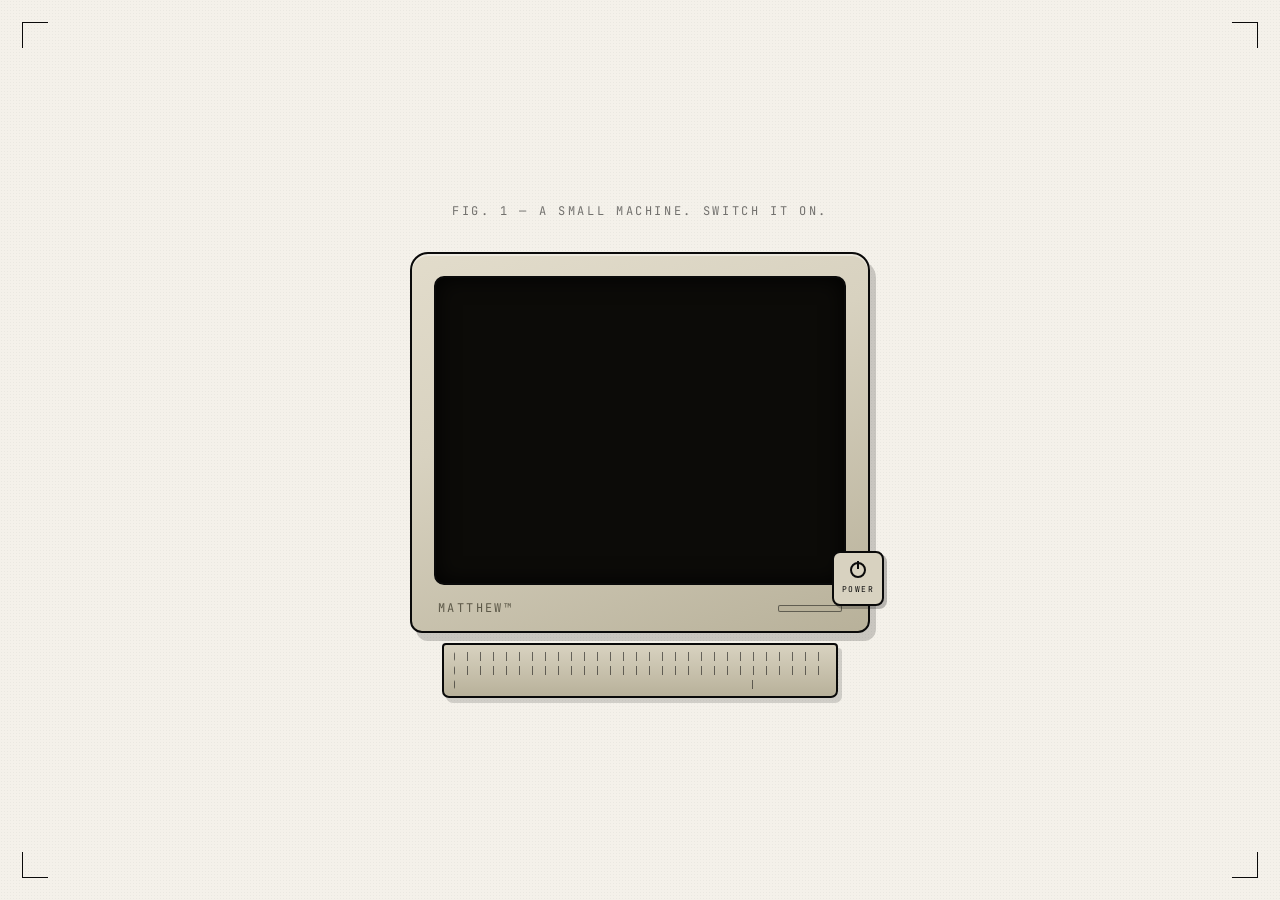
==== desktop/index.html @ e0a95df3 "Add Desktop OS navigation concept A self-contained "MATTHEW_OS" experience in desktop/: switch on a " ====
<!DOCTYPE html>
<html lang="en">
<head>
  <meta charset="UTF-8">
  <meta name="viewport" content="width=device-width, initial-scale=1.0">
  <title>Matthew Trefon — MATTHEW_OS</title>
  <meta name="description" content="The personal site of Matthew Trefon, built as a small operating system. Switch it on and look inside.">

  <!-- Same type families as the main site: serifs for headers, mono for the machine voice. -->
  <link rel="preconnect" href="https://fonts.googleapis.com">
  <link rel="preconnect" href="https://fonts.gstatic.com" crossorigin>
  <link href="https://fonts.googleapis.com/css2?family=DM+Serif+Display:ital@0;1&family=EB+Garamond:ital,wght@0,400;0,500;1,400&family=JetBrains+Mono:wght@400;500;700&display=swap" rel="stylesheet">

  <link rel="stylesheet" href="style.css">
</head>

<!-- The body carries the OS state as classes, set by script.js:
       (none)        — powered off, computer sitting on the desk
       .os-on        — booting; CRT lit, boot log typing
       .os-zooming   — CRT screen rushing forward to fill the viewport
       .os-desktop   — fully inside; desktop + windows live here       -->
<body>

  <!-- ============== POWERED-OFF STAGE ============== -->
  <!-- The computer sits centered on a paper background. Crop marks frame
       it like a printed plate. Visible until the screen zoom takes over. -->
  <main class="boot-stage" id="bootStage">
    <span class="crop tl" aria-hidden="true"></span>
    <span class="crop tr" aria-hidden="true"></span>
    <span class="crop bl" aria-hidden="true"></span>
    <span class="crop br" aria-hidden="true"></span>

    <p class="stage-caption mono">FIG. 1 — A SMALL MACHINE. SWITCH IT ON.</p>

    <!-- CSS-drawn compact computer. The screen recess (#screenSlot) is an
         empty target; the real screen (.crt below) is positioned over it. -->
    <div class="computer" id="computer">
      <div class="computer__shell">
        <div class="computer__screen-slot" id="screenSlot" aria-hidden="true"></div>
        <div class="computer__face">
          <span class="computer__brand mono">Matthew&trade;</span>
          <span class="computer__drive" aria-hidden="true"></span>
        </div>
      </div>
      <div class="computer__keyboard" aria-hidden="true">
        <div class="key-row"></div>
        <div class="key-row"></div>
        <div class="key-row key-row--space"></div>
      </div>
      <button class="power-btn" id="powerBtn" type="button" aria-label="Power on">
        <span class="power-btn__glyph" aria-hidden="true"></span>
        <span class="power-btn__label mono">Power</span>
      </button>
    </div>
  </main>

  <!-- ============== THE SCREEN ============== -->
  <!-- Fixed-position. script.js docks it over #screenSlot, then animates it
       to fill the viewport. Holds the boot log first, the desktop after. -->
  <div class="crt" id="crt" role="application" aria-label="MATTHEW_OS">
    <div class="crt__overlay" aria-hidden="true"></div>

    <!-- Boot log — types out, then the screen zooms forward. -->
    <pre class="boot-log" id="bootLog" aria-live="polite"></pre>

    <!-- ============== DESKTOP ============== -->
    <div class="desktop" id="desktop" hidden>

      <!-- Classic menu bar: brand at left, section shortcuts, live clock. -->
      <div class="menubar mono">
        <span class="menubar__brand">
          <span class="menubar__mark" aria-hidden="true"></span>MATTHEW_OS
        </span>
        <nav class="menubar__nav" id="menubarNav" aria-label="Sections"></nav>
        <span class="menubar__clock" id="clock">--:--</span>
      </div>

      <!-- The desk surface: folder/document icons + the Sidekick + windows. -->
      <div class="desk" id="desk">
        <div class="desk__icons" id="deskIcons"></div>

        <!-- Sidekick — pixel bunny, wanders the desktop. Markup matches the
             main site so the character stays identical across both. -->
        <svg class="sidekick" id="sidekick" viewBox="0 0 21 21" shape-rendering="crispEdges" aria-label="Sidekick" role="img">
          <g class="sk-body">
            <rect x="6"  y="0"  width="2"  height="3"/>
            <rect x="14" y="0"  width="2"  height="3"/>
            <rect x="6"  y="3"  width="3"  height="1"/>
            <rect x="13" y="3"  width="3"  height="1"/>
            <rect x="7"  y="4"  width="9"  height="1"/>
            <rect x="5"  y="5"  width="12" height="1"/>
            <rect x="4"  y="6"  width="15" height="1"/>
            <rect x="3"  y="7"  width="17" height="1"/>
            <rect x="3"  y="8"  width="18" height="2"/>
            <rect x="3"  y="10" width="4"  height="2"/>
            <rect x="9"  y="10" width="8"  height="2"/>
            <rect x="19" y="10" width="2"  height="2"/>
            <rect x="3"  y="12" width="18" height="1"/>
            <rect x="4"  y="13" width="17" height="1"/>
            <rect x="5"  y="14" width="15" height="1"/>
            <rect x="4"  y="15" width="15" height="1"/>
            <rect x="7"  y="16" width="11" height="1"/>
            <rect x="7"  y="17" width="2"  height="2"/>
            <rect x="16" y="17" width="2"  height="2"/>
            <rect x="6"  y="19" width="4"  height="2"/>
            <rect x="15" y="19" width="4"  height="2"/>
          </g>
          <g class="sk-arm">
            <g class="sk-arm-a">
              <rect x="0" y="12" width="1" height="1"/>
              <rect x="0" y="13" width="2" height="1"/>
              <rect x="1" y="14" width="1" height="1"/>
              <rect x="1" y="15" width="1" height="1"/>
              <rect x="1" y="16" width="4" height="1"/>
            </g>
            <g class="sk-arm-b">
              <rect x="0" y="14" width="1" height="1"/>
              <rect x="0" y="15" width="2" height="1"/>
              <rect x="1" y="16" width="4" height="1"/>
            </g>
          </g>
          <g class="sk-eyes">
            <rect x="7"  y="10" width="2" height="2"/>
            <rect x="17" y="10" width="2" height="2"/>
          </g>
        </svg>

        <!-- Open windows are appended here by script.js. -->
      </div>
    </div>
  </div>

  <script src="script.js"></script>
</body>
</html>
---- desktop/style.css ----
/* =========================================================
   STYLE.CSS — MATTHEW_OS (Desktop OS concept)

   A standalone, self-contained build. It shares the design
   language of the main site (paper + ink, DM Serif / EB
   Garamond / JetBrains Mono) but nothing here touches the
   original files — delete this folder and the site is exactly
   as it was.

   Sections:
     1. Design tokens
     2. Reset & base
     3. Boot stage (powered-off computer)
     4. The CSS-drawn computer
     5. The CRT screen + zoom transition
     6. Boot log
     7. Desktop + menu bar
     8. Desktop icons
     9. Windows (draggable Mac windows)
    10. Window content styles
    11. Sidekick
    12. Responsive / mobile
   ========================================================= */

/* =========================================================
   1. DESIGN TOKENS  (copied from the main site so this build
      is portable — it carries its own tokens.)
   ========================================================= */
:root {
  --ink: #0a0a0a;
  --paper: #f4f1ea;
  --paper-edge: #e6e0d0;
  --shell: #d8d2c0;          /* warm beige computer body          */
  --shell-dark: #b8b19a;     /* shaded shell edges                */
  --screen-off: #0c0b08;     /* CRT when powered down             */
  --screen-on: #15140f;      /* CRT phosphor-dark when lit        */

  --serif-display: 'DM Serif Display', Georgia, serif;
  --serif-body: 'EB Garamond', Georgia, serif;
  --mono: 'JetBrains Mono', ui-monospace, monospace;
  /* System mono for box-drawing glyphs (Google's JetBrains subset
     drops some of them — see the main site's note). */
  --mono-sys: ui-monospace, 'SF Mono', Menlo, Consolas, monospace;

  --fs-xs: 0.75rem;
  --fs-sm: 0.875rem;
  --fs-base: 1.0625rem;
  --fs-lg: 1.375rem;
  --fs-xl: 2rem;
  --fs-2xl: 3rem;

  --space-2xs: 0.375rem;
  --space-xs: 0.75rem;
  --space-sm: 1rem;
  --space-md: 1.5rem;
  --space-lg: 2rem;
  --space-xl: 3rem;

  /* Zoom transition timing — reused by JS so the reveal lines up. */
  --zoom-ms: 780ms;
  --zoom-ease: cubic-bezier(0.55, 0, 0.3, 1);
}

/* =========================================================
   2. RESET & BASE
   ========================================================= */
*, *::before, *::after { margin: 0; padding: 0; box-sizing: border-box; }
html, body { height: 100%; }
img, svg { display: block; max-width: 100%; }
a { color: inherit; }
button { font: inherit; color: inherit; cursor: pointer; }

body {
  background: var(--paper);
  color: var(--ink);
  font-family: var(--serif-body);
  font-size: var(--fs-base);
  line-height: 1.5;
  /* Subtle paper grain, same as the main site. */
  background-image: radial-gradient(rgba(0,0,0,0.04) 1px, transparent 1px);
  background-size: 3px 3px;
  overflow: hidden;        /* the OS owns the whole viewport */
}

.mono {
  font-family: var(--mono);
  letter-spacing: 0.12em;
  text-transform: uppercase;
}

/* =========================================================
   3. BOOT STAGE — the powered-off computer, centered
   ========================================================= */
.boot-stage {
  position: fixed;
  inset: 0;
  display: flex;
  flex-direction: column;
  align-items: center;
  justify-content: center;
  gap: var(--space-lg);
  transition: opacity 420ms ease;
}
/* Once the screen zoom begins the stage fades away entirely. */
body.os-zooming .boot-stage,
body.os-desktop .boot-stage { opacity: 0; pointer-events: none; }

.stage-caption {
  font-size: var(--fs-xs);
  letter-spacing: 0.22em;
  opacity: 0.55;
}
body.os-on .stage-caption { opacity: 0; transition: opacity 300ms ease; }

/* Crop marks — corners of the "plate". */
.crop { position: fixed; width: 26px; height: 26px; pointer-events: none; }
.crop::before, .crop::after { content: ''; position: absolute; background: var(--ink); }
.crop.tl { top: 22px; left: 22px; }
.crop.tl::before { top: 0; left: 0; width: 1px; height: 26px; }
.crop.tl::after  { top: 0; left: 0; width: 26px; height: 1px; }
.crop.tr { top: 22px; right: 22px; }
.crop.tr::before { top: 0; right: 0; width: 1px; height: 26px; }
.crop.tr::after  { top: 0; right: 0; width: 26px; height: 1px; }
.crop.bl { bottom: 22px; left: 22px; }
.crop.bl::before { bottom: 0; left: 0; width: 1px; height: 26px; }
.crop.bl::after  { bottom: 0; left: 0; width: 26px; height: 1px; }
.crop.br { bottom: 22px; right: 22px; }
.crop.br::before { bottom: 0; right: 0; width: 1px; height: 26px; }
.crop.br::after  { bottom: 0; right: 0; width: 26px; height: 1px; }

/* =========================================================
   4. THE COMPUTER  (drawn entirely in CSS)
   A compact all-in-one machine: screen recess in a beige
   shell, a little keyboard below, a power button at the side.
   ========================================================= */
.computer {
  position: relative;
  width: clamp(280px, 46vw, 460px);
}

.computer__shell {
  background:
    linear-gradient(160deg, #e2dccb 0%, var(--shell) 38%, var(--shell-dark) 100%);
  border: 2px solid var(--ink);
  border-radius: 18px 18px 12px 12px;
  padding: 22px 22px 14px;
  box-shadow: inset 0 2px 0 rgba(255,255,255,0.4),
              6px 8px 0 rgba(10,10,10,0.18);
}

/* The screen recess — a dark inset the CRT element covers exactly. */
.computer__screen-slot {
  aspect-ratio: 4 / 3;
  background: var(--screen-off);
  border: 2px solid var(--ink);
  border-radius: 10px;
  box-shadow: inset 0 0 22px rgba(0,0,0,0.9);
}

/* Face below the screen — brand plate + a fake floppy drive slot. */
.computer__face {
  display: flex;
  align-items: center;
  justify-content: space-between;
  margin-top: 14px;
  padding: 0 4px;
}
.computer__brand {
  font-size: var(--fs-xs);
  letter-spacing: 0.2em;
  color: #5b5747;
}
.computer__drive {
  width: 64px;
  height: 7px;
  background: var(--shell-dark);
  border: 1px solid rgba(10,10,10,0.5);
  border-radius: 2px;
}

/* Keyboard — three rows of keys drawn as repeating gradients. */
.computer__keyboard {
  width: 86%;
  margin: 10px auto 0;
  background: linear-gradient(180deg, var(--shell) 0%, var(--shell-dark) 100%);
  border: 2px solid var(--ink);
  border-radius: 4px 4px 7px 7px;
  padding: 7px 10px;
  display: flex;
  flex-direction: column;
  gap: 5px;
  box-shadow: 4px 5px 0 rgba(10,10,10,0.15);
}
.key-row {
  height: 9px;
  border-radius: 2px;
  background-image: repeating-linear-gradient(
    to right, var(--ink) 0 1px, transparent 1px 13px
  );
  opacity: 0.55;
}
.key-row--space {
  background-image: repeating-linear-gradient(
    to right, var(--ink) 0 1px, transparent 1px 80%
  );
}

/* Power button — pulses gently until clicked. */
.power-btn {
  position: absolute;
  right: -14px;
  bottom: 92px;
  display: flex;
  flex-direction: column;
  align-items: center;
  gap: 5px;
  background: var(--shell);
  border: 2px solid var(--ink);
  border-radius: 8px;
  padding: 9px 8px;
  box-shadow: 3px 3px 0 rgba(10,10,10,0.25);
  transition: transform 120ms ease, box-shadow 120ms ease;
}
.power-btn:hover { transform: translate(-1px, -1px); }
.power-btn:active { transform: translate(2px, 2px); box-shadow: 0 0 0 rgba(0,0,0,0); }
.power-btn__glyph {
  width: 16px;
  height: 16px;
  border: 2px solid var(--ink);
  border-radius: 50%;
  position: relative;
  animation: power-pulse 1.8s ease-in-out infinite;
}
.power-btn__glyph::before {       /* the tick through the circle */
  content: '';
  position: absolute;
  top: -3px;
  left: 50%;
  transform: translateX(-50%);
  width: 2px;
  height: 8px;
  background: var(--ink);
}
.power-btn__label { font-size: 0.5rem; letter-spacing: 0.18em; }
@keyframes power-pulse {
  0%, 100% { box-shadow: 0 0 0 0 rgba(10,10,10,0.45); }
  50%      { box-shadow: 0 0 0 5px rgba(10,10,10,0); }
}
/* Once powered on, the button is done. */
body.os-on .power-btn { opacity: 0; pointer-events: none; transition: opacity 250ms ease; }

/* =========================================================
   5. THE CRT SCREEN + ZOOM TRANSITION
   Fixed element. JS docks it over #screenSlot (small), then
   adds .crt--full to animate it to the whole viewport.
   ========================================================= */
.crt {
  position: fixed;
  top: 0; left: 0;
  width: 320px; height: 240px;    /* JS overrides before paint */
  background: var(--screen-off);
  border-radius: 10px;
  overflow: hidden;
  z-index: 50;
  opacity: 0;                     /* hidden until power-on     */
  pointer-events: none;
  transition:
    top    var(--zoom-ms) var(--zoom-ease),
    left   var(--zoom-ms) var(--zoom-ease),
    width  var(--zoom-ms) var(--zoom-ease),
    height var(--zoom-ms) var(--zoom-ease),
    border-radius var(--zoom-ms) var(--zoom-ease);
}
/* Powered on: the screen lights up. */
body.os-on .crt {
  opacity: 1;
  pointer-events: auto;
  background: var(--screen-on);
  animation: crt-flash 280ms ease-out;
}
@keyframes crt-flash {
  0%   { filter: brightness(2.6) contrast(0.4); }
  100% { filter: brightness(1) contrast(1); }
}
/* Zoomed: fills the viewport. JS sets the geometry; this just
   drops the rounding so it reads as a full screen. */
.crt--full { border-radius: 0; }

/* Scanline + vignette overlay — present while booting, faded
   once the desktop is up so content stays crisp. */
.crt__overlay {
  position: absolute;
  inset: 0;
  pointer-events: none;
  z-index: 3;
  background:
    radial-gradient(ellipse at center, transparent 58%, rgba(0,0,0,0.55) 100%),
    repeating-linear-gradient(to bottom, rgba(0,0,0,0.18) 0 1px, transparent 1px 3px);
  transition: opacity 500ms ease;
}
body.os-desktop .crt__overlay { opacity: 0.14; }

/* =========================================================
   6. BOOT LOG
   ========================================================= */
.boot-log {
  position: absolute;
  inset: 0;
  z-index: 2;
  margin: 0;
  padding: clamp(0.75rem, 3vw, 2.4rem);
  font-family: var(--mono-sys);
  font-size: clamp(0.6rem, 1.5vw, 0.95rem);
  line-height: 1.7;
  color: var(--paper);
  white-space: pre-wrap;
  text-shadow: 0 0 6px rgba(244,241,234,0.35);
}
.boot-log .boot-ok  { opacity: 0.6; }
.boot-log .boot-hi  { font-weight: 700; }
.boot-log .caret {
  display: inline-block;
  width: 0.6em; height: 1.05em;
  margin-left: 1px;
  background: var(--paper);
  vertical-align: -0.18em;
  animation: caret-blink 1s steps(1, end) infinite;
}
@keyframes caret-blink { 0%, 50% { opacity: 1; } 50.01%, 100% { opacity: 0; } }
/* The log clears once the desktop is shown. */
body.os-desktop .boot-log { display: none; }

/* =========================================================
   7. DESKTOP + MENU BAR
   ========================================================= */
.desktop {
  position: absolute;
  inset: 0;
  z-index: 1;
  display: flex;
  flex-direction: column;
  background: var(--paper);
  background-image: radial-gradient(rgba(0,0,0,0.04) 1px, transparent 1px);
  background-size: 3px 3px;
  opacity: 0;
}
.desktop[hidden] { display: none; }
body.os-desktop .desktop { opacity: 1; transition: opacity 450ms ease 120ms; }

.menubar {
  flex: 0 0 auto;
  display: flex;
  align-items: center;
  gap: var(--space-md);
  height: 30px;
  padding: 0 var(--space-sm);
  background: var(--ink);
  color: var(--paper);
  font-size: var(--fs-xs);
  letter-spacing: 0.14em;
  border-bottom: 2px solid var(--ink);
  user-select: none;
}
.menubar__brand { display: flex; align-items: center; gap: 0.5em; font-weight: 700; }
.menubar__mark {
  width: 11px; height: 11px;
  background: var(--paper);
  /* a small "bitten" square — nods to a certain fruit, kept abstract */
  clip-path: polygon(0 0, 70% 0, 70% 30%, 100% 30%, 100% 100%, 0 100%);
}
.menubar__nav { display: flex; gap: 0.4em; }
.menubar__nav button {
  background: none;
  border: 0;
  color: var(--paper);
  font-family: var(--mono);
  font-size: var(--fs-xs);
  letter-spacing: 0.14em;
  text-transform: uppercase;
  padding: 3px 7px;
  border-radius: 2px;
}
.menubar__nav button:hover { background: var(--paper); color: var(--ink); }
.menubar__clock { margin-left: auto; font-variant-numeric: tabular-nums; }

.desk {
  position: relative;
  flex: 1 1 auto;
  overflow: hidden;
}

/* =========================================================
   8. DESKTOP ICONS
   ========================================================= */
.desk__icons {
  position: absolute;
  inset: 0;
  pointer-events: none;        /* icons re-enable it individually */
}
.desk-icon {
  position: absolute;
  pointer-events: auto;
  width: 88px;
  display: flex;
  flex-direction: column;
  align-items: center;
  gap: 5px;
  padding: 6px 4px;
  background: none;
  border: 1px solid transparent;
  border-radius: 3px;
  text-align: center;
}
.desk-icon:hover { border-color: rgba(10,10,10,0.25); }
.desk-icon:focus-visible { outline: 2px solid var(--ink); outline-offset: 2px; }
.desk-icon.is-open .desk-icon__art,
.desk-icon.is-selected .desk-icon__art { background: var(--ink); }
.desk-icon.is-open .desk-icon__art svg,
.desk-icon.is-selected .desk-icon__art svg { stroke: var(--paper); }
.desk-icon.is-open .desk-icon__label,
.desk-icon.is-selected .desk-icon__label {
  background: var(--ink); color: var(--paper);
}
.desk-icon__art {
  width: 46px; height: 40px;
  display: flex;
  align-items: center;
  justify-content: center;
  border-radius: 3px;
}
.desk-icon__art svg {
  width: 100%; height: 100%;
  fill: none;
  stroke: var(--ink);
  stroke-width: 1.6;
}
.desk-icon__label {
  font-family: var(--mono);
  font-size: 0.62rem;
  letter-spacing: 0.08em;
  text-transform: uppercase;
  padding: 1px 4px;
  line-height: 1.3;
}

/* =========================================================
   9. WINDOWS  (draggable Mac windows, System-style)
   ========================================================= */
.win {
  position: absolute;
  width: min(440px, 86vw);
  background: var(--paper);
  border: 1.5px solid var(--ink);
  box-shadow: 5px 6px 0 rgba(10,10,10,0.28);
  display: flex;
  flex-direction: column;
  max-height: calc(100% - 24px);
  animation: win-open 160ms ease-out;
}
@keyframes win-open {
  from { transform: scale(0.96); opacity: 0; }
  to   { transform: scale(1);    opacity: 1; }
}
.win.is-front { box-shadow: 7px 8px 0 rgba(10,10,10,0.38); }
.win.is-closing { animation: win-close 130ms ease-in forwards; }
@keyframes win-close {
  to { transform: scale(0.95); opacity: 0; }
}

.win__bar {
  flex: 0 0 auto;
  display: flex;
  align-items: center;
  position: relative;
  min-height: 24px;
  padding: 4px 8px;
  cursor: grab;
  border-bottom: 1.5px solid var(--ink);
  /* Classic pinstripe titlebar. */
  background-image: repeating-linear-gradient(
    to bottom, var(--ink) 0 1px, var(--paper) 1px 3px
  );
}
.win__bar:active { cursor: grabbing; }
/* The non-focused window gets a plain (un-striped) bar, like System 6. */
.win:not(.is-front) .win__bar { background-image: none; background: var(--paper); }

.win__close {
  width: 13px; height: 13px;
  border: 1.5px solid var(--ink);
  background: var(--paper);
  flex-shrink: 0;
  border-radius: 1px;
}
.win__close:hover { background: var(--ink); }
.win__title {
  position: absolute;
  left: 50%;
  transform: translateX(-50%);
  background: var(--paper);
  padding: 0 8px;
  font-family: var(--mono);
  font-size: var(--fs-sm);
  letter-spacing: 0.05em;
  white-space: nowrap;
  max-width: 70%;
  overflow: hidden;
  text-overflow: ellipsis;
}
.win:not(.is-front) .win__title { opacity: 0.5; }

.win__body {
  flex: 1 1 auto;
  overflow-y: auto;
  padding: var(--space-md);
}

/* =========================================================
   10. WINDOW CONTENT STYLES
   ========================================================= */
.win__body h3 {
  font-family: var(--serif-display);
  font-size: var(--fs-xl);
  font-weight: 400;
  line-height: 1;
  margin-bottom: var(--space-2xs);
}
.win__body h4 {
  font-family: var(--mono);
  font-size: var(--fs-xs);
  letter-spacing: 0.18em;
  text-transform: uppercase;
  margin: var(--space-md) 0 var(--space-2xs);
  padding-bottom: 3px;
  border-bottom: 1px solid var(--ink);
}
.win__body p { margin-bottom: 0.8em; }
.win__body p:last-child { margin-bottom: 0; }
.win__body em { font-style: italic; }
.win__body .lead {
  font-family: var(--serif-display);
  font-size: var(--fs-lg);
  line-height: 1.25;
  margin-bottom: var(--space-sm);
}
.win__body a { text-underline-offset: 3px; }

/* Stat list (About). */
.os-stats {
  display: grid;
  grid-template-columns: auto 1fr;
  gap: var(--space-2xs) var(--space-sm);
  font-family: var(--mono);
  font-size: var(--fs-xs);
  letter-spacing: 0.1em;
  text-transform: uppercase;
  margin-top: var(--space-sm);
  border-top: 1px solid var(--ink);
  padding-top: var(--space-sm);
}
.os-stats dt { font-weight: 700; }

/* Resume entries. */
.os-job { margin-bottom: var(--space-sm); }
.os-job .os-job__head {
  display: flex;
  justify-content: space-between;
  gap: var(--space-sm);
  align-items: baseline;
}
.os-job .os-job__role {
  font-family: var(--serif-display);
  font-size: var(--fs-lg);
}
.os-job .os-job__date {
  font-family: var(--mono);
  font-size: var(--fs-xs);
  letter-spacing: 0.12em;
  opacity: 0.65;
  white-space: nowrap;
}
.os-job .os-job__where {
  font-family: var(--mono);
  font-size: var(--fs-xs);
  letter-spacing: 0.14em;
  text-transform: uppercase;
  opacity: 0.8;
  margin-bottom: 0.3em;
}

/* Portfolio mini-cards. */
.os-grid {
  display: grid;
  grid-template-columns: repeat(auto-fill, minmax(150px, 1fr));
  gap: var(--space-sm);
}
.os-card {
  border: 1px solid var(--ink);
  text-decoration: none;
  color: var(--ink);
  transition: transform 140ms ease, box-shadow 140ms ease;
}
.os-card:hover { transform: translate(-2px, -2px); box-shadow: 4px 4px 0 var(--ink); }
.os-card__swatch { aspect-ratio: 5 / 3; border-bottom: 1px solid var(--ink); }
.sw-lines  { background-image: repeating-linear-gradient(to bottom, var(--ink) 0 2px, transparent 2px 7px); }
.sw-cross  { background-image:
  repeating-linear-gradient(45deg, var(--ink) 0 2px, transparent 2px 9px),
  repeating-linear-gradient(-45deg, var(--ink) 0 2px, transparent 2px 9px); }
.sw-grad   { background: linear-gradient(to bottom, var(--paper), var(--ink)); }
.sw-solid  { background: var(--ink); }
.os-card__body { padding: var(--space-2xs) var(--space-xs) var(--space-xs); }
.os-card__label {
  font-family: var(--mono);
  font-size: 0.62rem;
  letter-spacing: 0.16em;
  opacity: 0.7;
}
.os-card__title {
  font-family: var(--serif-display);
  font-size: var(--fs-base);
  line-height: 1.1;
  margin-top: 2px;
}

/* Blog directory listing. */
.os-dir { list-style: none; }
.os-dir li {
  display: grid;
  grid-template-columns: 1fr auto;
  gap: var(--space-xs);
  align-items: baseline;
  padding: var(--space-2xs) 0;
  border-bottom: 1px dashed var(--ink);
}
.os-dir .os-dir__title {
  font-family: var(--serif-body);
  font-size: var(--fs-base);
  text-decoration: none;
}
.os-dir .os-dir__title:hover { font-style: italic; }
.os-dir .os-dir__meta {
  font-family: var(--mono);
  font-size: 0.62rem;
  letter-spacing: 0.1em;
  opacity: 0.6;
  white-space: nowrap;
}

/* Socials list. */
.os-links { list-style: none; }
.os-links li {
  display: flex;
  justify-content: space-between;
  gap: var(--space-sm);
  padding: var(--space-2xs) 0;
  border-bottom: 1px solid var(--ink);
}
.os-links .os-links__label {
  font-family: var(--mono);
  font-size: var(--fs-xs);
  letter-spacing: 0.16em;
}
.os-links a { text-decoration: none; }
.os-links a:hover { font-style: italic; }

.win__signature {
  font-family: var(--serif-display);
  font-size: var(--fs-lg);
  margin-top: var(--space-sm);
}

/* =========================================================
   11. SIDEKICK — wandering pixel bunny
   ========================================================= */
.sidekick {
  position: absolute;
  left: 0; top: 0;
  width: 74px;
  height: auto;
  fill: var(--ink);
  z-index: 5;
  pointer-events: none;
  /* JS moves it by setting --sk-x / --sk-y to desk coordinates;
     the slow transition turns each jump into a stroll. --sk-face
     flips it to face the direction of travel. */
  transform: translate(var(--sk-x, 0px), var(--sk-y, 0px)) scaleX(var(--sk-face, 1));
  transition: transform 3.4s ease-in-out;
}
.sidekick .sk-arm-a { animation: sk-wag 1.2s linear infinite; }
.sidekick .sk-arm-b { animation: sk-wag 1.2s linear infinite; animation-delay: -0.6s; }
.sidekick .sk-eyes  { opacity: 0; animation: sk-blink 4.5s steps(1, end) infinite; }
@keyframes sk-wag   { 0%, 49.99% { opacity: 1; } 50%, 100% { opacity: 0; } }
@keyframes sk-blink { 0%, 95%, 100% { opacity: 0; } 96%, 99% { opacity: 1; } }

/* =========================================================
   12. RESPONSIVE / MOBILE
   On phones, windows can't be dragged comfortably — they open
   as one centered, near-full panel. Icons become a grid.
   ========================================================= */
@media (max-width: 700px) {
  .computer { width: min(86vw, 360px); }
  .power-btn { bottom: 70px; }

  .menubar__nav { display: none; }   /* folders carry navigation here */

  /* Icons: a centered grid instead of free placement. */
  .desk__icons {
    display: grid;
    grid-template-columns: repeat(3, 1fr);
    gap: var(--space-sm);
    align-content: start;
    padding: var(--space-md) var(--space-sm);
    inset: 0;
  }
  .desk-icon { position: static !important; width: auto; }

  /* The Sidekick would float over the icon grid — rest it instead. */
  .sidekick { display: none; }

  /* Windows: fixed, near-full, centered. JS adds .win--mobile. */
  .win--mobile {
    position: absolute;
    top: 10px; left: 10px; right: 10px;
    width: auto !important;
    max-height: calc(100% - 20px);
    box-shadow: 4px 5px 0 rgba(10,10,10,0.3);
  }
  .win--mobile .win__bar { cursor: default; }
}

/* =========================================================
   Reduced motion — honor the OS-level preference. The zoom,
   bob, blink and wander all stand down to instant states.
   ========================================================= */
@media (prefers-reduced-motion: reduce) {
  .crt,
  .boot-stage,
  .desktop,
  .sidekick { transition-duration: 1ms !important; }
  .power-btn__glyph,
  .sidekick .sk-arm-a,
  .sidekick .sk-arm-b,
  .sidekick .sk-eyes,
  .win { animation: none !important; }
  .sidekick .sk-arm-b { opacity: 0; }
  .crt__overlay {
    background: radial-gradient(ellipse at center, transparent 58%, rgba(0,0,0,0.5) 100%);
  }
}
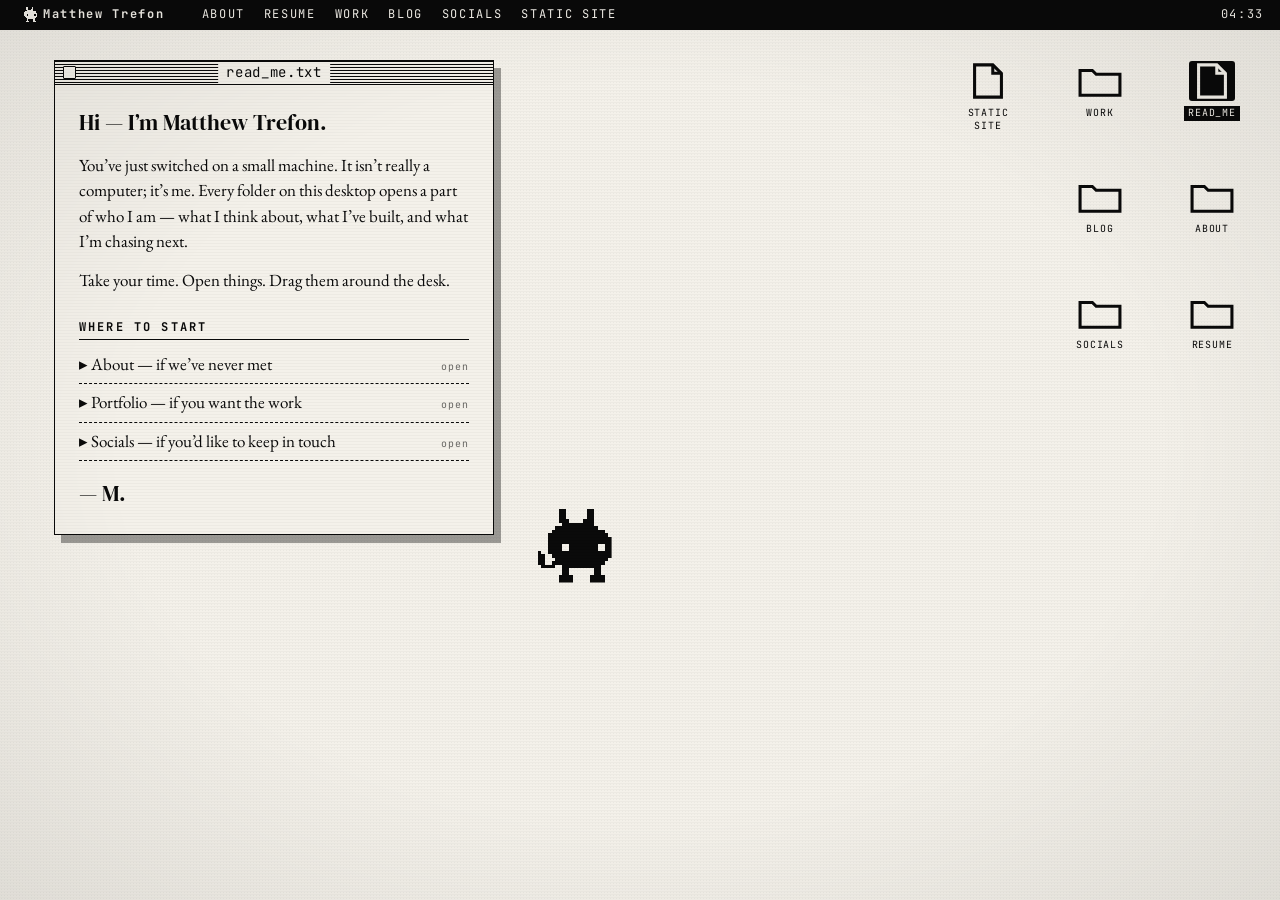
==== commit 4585433d: "Make the galaxy page the site's main entry; boot into MATTHEW_OS - index.html is now the ASCII galax" ====
--- a/desktop/index.html
+++ b/desktop/index.html
@@ -30,7 +30,25 @@
     <span class="crop bl" aria-hidden="true"></span>
     <span class="crop br" aria-hidden="true"></span>
 
-    <p class="stage-caption mono">FIG. 1 — A SMALL MACHINE. SWITCH IT ON.</p>
+    <!-- Title card — the name banner wipes in, the tagline ripples up,
+         then the computer rises. The entrance is animated by script.js
+         (once per tab); the static markup here is the skip / reduced-
+         motion state. The real <h1> is screen-reader-only since the
+         visible name is ASCII art. -->
+    <pre class="cover-banner" aria-hidden="true">███╗   ███╗ █████╗ ████████╗████████╗██╗  ██╗███████╗██╗    ██╗
+████╗ ████║██╔══██╗╚══██╔══╝╚══██╔══╝██║  ██║██╔════╝██║    ██║
+██╔████╔██║███████║   ██║      ██║   ███████║█████╗  ██║ █╗ ██║
+██║╚██╔╝██║██╔══██║   ██║      ██║   ██╔══██║██╔══╝  ██║███╗██║
+██║ ╚═╝ ██║██║  ██║   ██║      ██║   ██║  ██║███████╗╚███╔███╔╝
+╚═╝     ╚═╝╚═╝  ╚═╝   ╚═╝      ╚═╝   ╚═╝  ╚═╝╚══════╝ ╚══╝╚══╝
+████████╗██████╗ ███████╗███████╗ ██████╗ ███╗   ██╗
+╚══██╔══╝██╔══██╗██╔════╝██╔════╝██╔═══██╗████╗  ██║
+   ██║   ██████╔╝█████╗  █████╗  ██║   ██║██╔██╗ ██║
+   ██║   ██╔══██╗██╔══╝  ██╔══╝  ██║   ██║██║╚██╗██║
+   ██║   ██║  ██║███████╗██║     ╚██████╔╝██║ ╚████║
+   ╚═╝   ╚═╝  ╚═╝╚══════╝╚═╝      ╚═════╝ ╚═╝  ╚═══╝</pre>
+    <h1 class="sr-only">Matthew Trefon</h1>
+    <p class="cover-tagline" aria-hidden="true"><span>Technical</span><span>·</span><span>Creative</span><span>·</span><span>Marketing</span></p>
 
     <!-- CSS-drawn compact computer. The screen recess (#screenSlot) is an
          empty target; the real screen (.crt below) is positioned over it. -->
@@ -52,6 +70,8 @@
         <span class="power-btn__label mono">Power</span>
       </button>
     </div>
+
+    <p class="stage-caption mono">Fig. 1 — a small machine. Switch it on.</p>
   </main>
 
   <!-- ============== THE SCREEN ============== -->
@@ -66,11 +86,44 @@
     <!-- ============== DESKTOP ============== -->
     <div class="desktop" id="desktop" hidden>
 
-      <!-- Classic menu bar: brand at left, section shortcuts, live clock. -->
+      <!-- Classic menu bar: brand menu at left, section shortcuts, clock. -->
       <div class="menubar mono">
-        <span class="menubar__brand">
-          <span class="menubar__mark" aria-hidden="true"></span>MATTHEW_OS
-        </span>
+        <div class="menubar__brand-wrap">
+          <button class="menubar__brand" id="brandBtn" type="button"
+                  aria-haspopup="true" aria-expanded="false">
+            <svg class="menubar__sk" viewBox="0 0 21 21" shape-rendering="crispEdges" aria-hidden="true">
+              <g fill="currentColor">
+                <rect x="6"  y="0"  width="2"  height="3"/>
+                <rect x="14" y="0"  width="2"  height="3"/>
+                <rect x="6"  y="3"  width="3"  height="1"/>
+                <rect x="13" y="3"  width="3"  height="1"/>
+                <rect x="7"  y="4"  width="9"  height="1"/>
+                <rect x="5"  y="5"  width="12" height="1"/>
+                <rect x="4"  y="6"  width="15" height="1"/>
+                <rect x="3"  y="7"  width="17" height="1"/>
+                <rect x="3"  y="8"  width="18" height="2"/>
+                <rect x="3"  y="10" width="4"  height="2"/>
+                <rect x="9"  y="10" width="8"  height="2"/>
+                <rect x="19" y="10" width="2"  height="2"/>
+                <rect x="3"  y="12" width="18" height="1"/>
+                <rect x="4"  y="13" width="17" height="1"/>
+                <rect x="5"  y="14" width="15" height="1"/>
+                <rect x="4"  y="15" width="15" height="1"/>
+                <rect x="7"  y="16" width="11" height="1"/>
+                <rect x="7"  y="17" width="2"  height="2"/>
+                <rect x="16" y="17" width="2"  height="2"/>
+                <rect x="6"  y="19" width="4"  height="2"/>
+                <rect x="15" y="19" width="4"  height="2"/>
+              </g>
+            </svg>
+            Matthew Trefon
+          </button>
+          <div class="menubar__menu" id="brandMenu" role="menu" hidden>
+            <button class="menubar__menu-item" id="powerOff" type="button" role="menuitem">
+              Power Off
+            </button>
+          </div>
+        </div>
         <nav class="menubar__nav" id="menubarNav" aria-label="Sections"></nav>
         <span class="menubar__clock" id="clock">--:--</span>
       </div>
--- a/desktop/style.css
+++ b/desktop/style.css
@@ -98,8 +98,20 @@
   flex-direction: column;
   align-items: center;
   justify-content: center;
-  gap: var(--space-lg);
+  gap: var(--space-sm);
   transition: opacity 420ms ease;
+}
+
+/* Screen-reader-only — the visible name is ASCII art, so the real
+   <h1> is hidden visually but kept for assistive tech and SEO. */
+.sr-only {
+  position: absolute;
+  width: 1px; height: 1px;
+  padding: 0; margin: -1px;
+  overflow: hidden;
+  clip: rect(0, 0, 0, 0);
+  white-space: nowrap;
+  border: 0;
 }
 /* Once the screen zoom begins the stage fades away entirely. */
 body.os-zooming .boot-stage,
@@ -286,6 +298,19 @@
    drops the rounding so it reads as a full screen. */
 .crt--full { border-radius: 0; }
 
+/* Power-off — the CRT collapses to a bright line, then a dot, on a
+   black field, before the page returns to the galaxy. */
+body.shutting-down { background: #000; }
+body.shutting-down .crt {
+  animation: crt-off 620ms cubic-bezier(.4, 0, .7, 1) forwards;
+  pointer-events: none;
+}
+@keyframes crt-off {
+  0%   { transform: scale(1, 1);     filter: brightness(1.05); }
+  62%  { transform: scale(1, 0.006); filter: brightness(2.8); }
+  100% { transform: scale(0, 0.006); filter: brightness(2.8); opacity: 0; }
+}
+
 /* Scanline + vignette overlay — present while booting, faded
    once the desktop is up so content stays crisp. */
 .crt__overlay {
@@ -361,13 +386,57 @@
   border-bottom: 2px solid var(--ink);
   user-select: none;
 }
-.menubar__brand { display: flex; align-items: center; gap: 0.5em; font-weight: 700; }
-.menubar__mark {
-  width: 11px; height: 11px;
+.menubar__brand-wrap { position: relative; }
+.menubar__brand {
+  display: flex;
+  align-items: center;
+  gap: 0.5em;
+  font: inherit;
+  font-weight: 700;
+  letter-spacing: 0.14em;
+  color: var(--paper);
+  background: none;
+  border: 0;
+  padding: 3px 6px;
+  cursor: pointer;
+}
+.menubar__brand:hover,
+.menubar__brand[aria-expanded="true"] {
+  background: rgba(244,241,234,0.16);
+  border-radius: 2px;
+}
+/* The Sidekick, in the apple-logo spot. */
+.menubar__sk { width: 15px; height: 15px; display: block; }
+
+/* Brand dropdown — a small System-style menu. */
+.menubar__menu {
+  position: absolute;
+  top: calc(100% + 3px);
+  left: 0;
+  min-width: 152px;
   background: var(--paper);
-  /* a small "bitten" square — nods to a certain fruit, kept abstract */
-  clip-path: polygon(0 0, 70% 0, 70% 30%, 100% 30%, 100% 100%, 0 100%);
-}
+  color: var(--ink);
+  border: 1.5px solid var(--ink);
+  box-shadow: 4px 5px 0 rgba(10,10,10,0.3);
+  padding: 3px;
+  z-index: 200;
+}
+.menubar__menu[hidden] { display: none; }
+.menubar__menu-item {
+  display: block;
+  width: 100%;
+  text-align: left;
+  background: none;
+  border: 0;
+  color: inherit;
+  font-family: var(--mono);
+  font-size: var(--fs-xs);
+  letter-spacing: 0.1em;
+  padding: 6px 10px;
+  cursor: pointer;
+  border-radius: 2px;
+}
+.menubar__menu-item:hover { background: var(--ink); color: var(--paper); }
 .menubar__nav { display: flex; gap: 0.4em; }
 .menubar__nav button {
   background: none;
@@ -513,6 +582,18 @@
   flex: 1 1 auto;
   overflow-y: auto;
   padding: var(--space-md);
+}
+
+/* The Static Site window — wider, with an edge-to-edge iframe of
+   the original site filling the body. */
+.win--site { width: min(880px, 92vw); }
+.win--site .win__body { padding: 0; overflow: hidden; }
+.win__site {
+  display: block;
+  width: 100%;
+  height: min(620px, 76vh);
+  border: 0;
+  background: var(--paper);
 }
 
 /* =========================================================
@@ -747,3 +828,66 @@
     background: radial-gradient(ellipse at center, transparent 58%, rgba(0,0,0,0.5) 100%);
   }
 }
+
+/* =========================================================
+   13. TITLE CARD  (animated entrance of the boot stage)
+   The name banner wipes in like a fresh print, the tagline
+   ripples up word by word, then the computer rises. The
+   entrance plays only while <body> carries .cover-intro
+   (added once per tab by script.js). The base rules below
+   are the resting state — also the skip / reduced-motion
+   state, since the keyframes' end frames match them exactly.
+   ========================================================= */
+.cover-banner {
+  margin: 0;
+  font-family: var(--mono-sys);
+  font-size: clamp(0.32rem, 1.15vw, 0.6rem);
+  line-height: 1.05;
+  font-weight: 700;
+  white-space: pre;
+  color: var(--ink);
+}
+.cover-tagline {
+  display: flex;
+  gap: 0.55em;
+  margin: 0;
+  font-family: var(--mono);
+  font-size: var(--fs-xs);
+  letter-spacing: 0.24em;
+  text-transform: uppercase;
+}
+.cover-tagline span { display: inline-block; }
+
+/* The wipe: banner revealed left-to-right, like a print head. */
+body.cover-intro .cover-banner {
+  animation: cover-wipe 900ms var(--zoom-ease) both;
+}
+/* The ripple: each tagline word rises a beat after the last. */
+body.cover-intro .cover-tagline span {
+  animation: cover-rise 460ms ease both;
+}
+body.cover-intro .cover-tagline span:nth-child(1) { animation-delay: 760ms; }
+body.cover-intro .cover-tagline span:nth-child(2) { animation-delay: 850ms; }
+body.cover-intro .cover-tagline span:nth-child(3) { animation-delay: 940ms; }
+body.cover-intro .cover-tagline span:nth-child(4) { animation-delay: 1030ms; }
+body.cover-intro .cover-tagline span:nth-child(5) { animation-delay: 1120ms; }
+/* Then the machine rises into place, and finally the caption. */
+body.cover-intro .computer {
+  animation: cover-rise 620ms var(--zoom-ease) both;
+  animation-delay: 1400ms;
+}
+body.cover-intro .stage-caption {
+  animation: cover-rise 500ms ease both;
+  animation-delay: 2100ms;
+}
+/* The power button is inert until the entrance has settled. */
+body.cover-intro .power-btn { pointer-events: none; }
+
+@keyframes cover-wipe {
+  from { clip-path: inset(0 100% 0 0); }
+  to   { clip-path: inset(0 0 0 0); }
+}
+@keyframes cover-rise {
+  from { opacity: 0; transform: translateY(14px); }
+  to   { opacity: 1; transform: translateY(0); }
+}
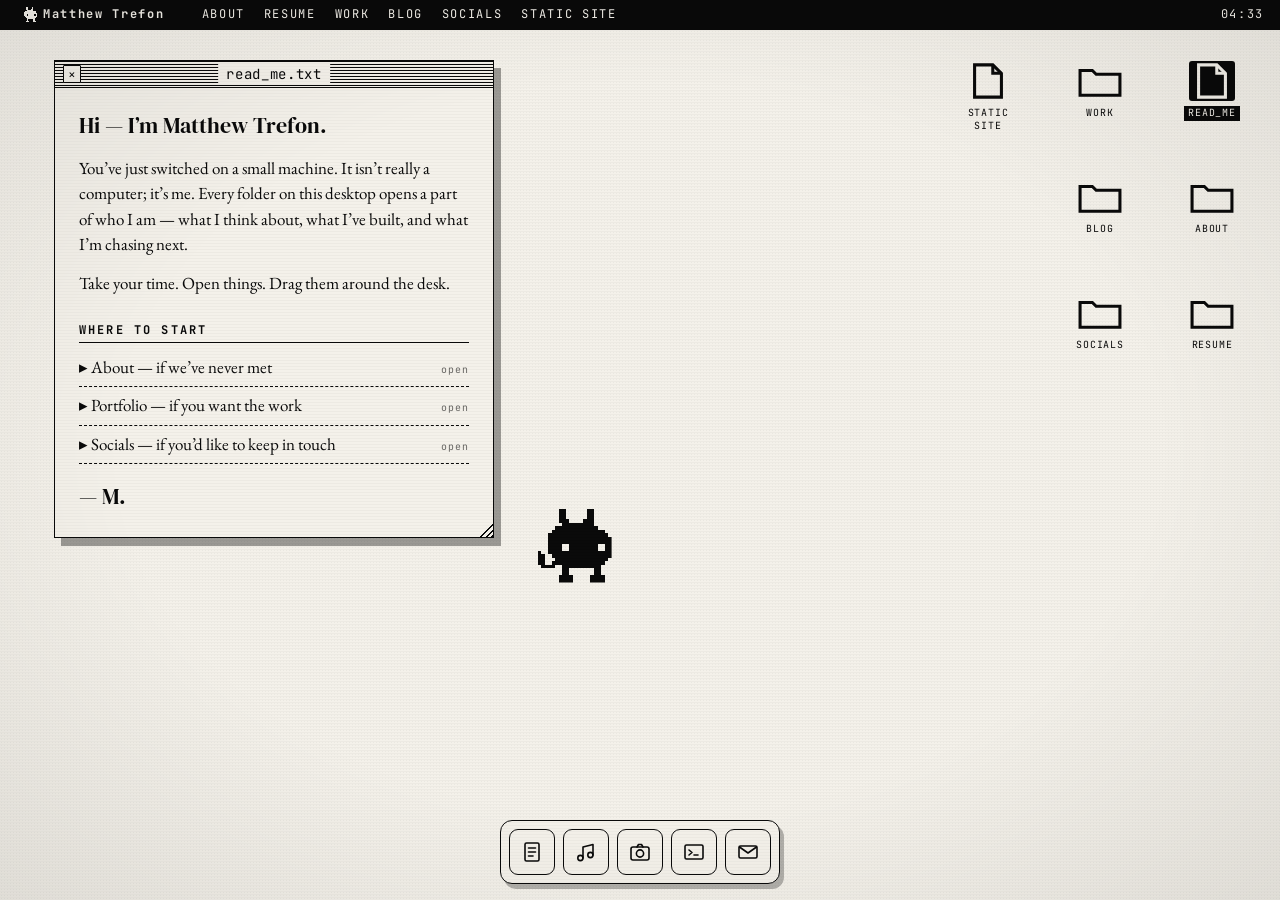
==== commit 1466ffd6: "Reorganize the repo into clean, self-contained folders - galaxy stays at the root index.html (the si" ====
--- a/desktop/index.html
+++ b/desktop/index.html
@@ -178,6 +178,9 @@
           </g>
         </svg>
 
+        <!-- Apps dock — pinned bottom-centre. Populated by script.js. -->
+        <nav class="dock" id="dock" aria-label="Apps"></nav>
+
         <!-- Open windows are appended here by script.js. -->
       </div>
     </div>
--- a/desktop/style.css
+++ b/desktop/style.css
@@ -452,6 +452,67 @@
 .menubar__nav button:hover { background: var(--paper); color: var(--ink); }
 .menubar__clock { margin-left: auto; font-variant-numeric: tabular-nums; }
 
+/* =========================================================
+   APPS DOCK — pinned to the bottom-centre of the desk
+   ========================================================= */
+.dock {
+  position: absolute;
+  left: 50%;
+  bottom: 16px;
+  transform: translateX(-50%);
+  display: flex;
+  gap: 8px;
+  padding: 8px;
+  background: var(--paper);
+  border: 1.5px solid var(--ink);
+  border-radius: 12px;
+  box-shadow: 4px 5px 0 rgba(10,10,10,0.28);
+  z-index: 100;
+}
+.dock__app {
+  position: relative;
+  width: 46px; height: 46px;
+  flex: 0 0 auto;
+  display: flex;
+  align-items: center;
+  justify-content: center;
+  padding: 0;
+  background: var(--paper);
+  color: var(--ink);
+  border: 1.5px solid var(--ink);
+  border-radius: 9px;
+  cursor: pointer;
+}
+.dock__app svg { width: 24px; height: 24px; }
+.dock__app:hover { background: var(--ink); color: var(--paper); }
+.dock__app.is-bouncing { animation: dock-bounce 540ms ease; }
+@keyframes dock-bounce {
+  0%   { transform: translateY(0); }
+  28%  { transform: translateY(-15px); }
+  52%  { transform: translateY(0); }
+  70%  { transform: translateY(-6px); }
+  100% { transform: translateY(0); }
+}
+/* Hover label above each tile. */
+.dock__tip {
+  position: absolute;
+  bottom: calc(100% + 8px);
+  left: 50%;
+  transform: translateX(-50%);
+  padding: 3px 8px;
+  background: var(--ink);
+  color: var(--paper);
+  font-family: var(--mono);
+  font-size: var(--fs-xs);
+  letter-spacing: 0.08em;
+  white-space: nowrap;
+  border-radius: 3px;
+  opacity: 0;
+  pointer-events: none;
+  transition: opacity 120ms ease;
+}
+.dock__app:hover .dock__tip { opacity: 1; }
+
 .desk {
   position: relative;
   flex: 1 1 auto;
@@ -544,6 +605,7 @@
   min-height: 24px;
   padding: 4px 8px;
   cursor: grab;
+  user-select: none;
   border-bottom: 1.5px solid var(--ink);
   /* Classic pinstripe titlebar. */
   background-image: repeating-linear-gradient(
@@ -555,13 +617,40 @@
 .win:not(.is-front) .win__bar { background-image: none; background: var(--paper); }
 
 .win__close {
-  width: 13px; height: 13px;
+  width: 18px; height: 18px;
+  flex-shrink: 0;
+  display: flex;
+  align-items: center;
+  justify-content: center;
   border: 1.5px solid var(--ink);
+  border-radius: 1px;
   background: var(--paper);
-  flex-shrink: 0;
-  border-radius: 1px;
-}
-.win__close:hover { background: var(--ink); }
+  color: var(--ink);
+  font-family: var(--mono);
+  font-size: 13px;
+  line-height: 1;
+  padding: 0;
+  cursor: pointer;
+}
+.win__close:hover { background: var(--ink); color: var(--paper); }
+
+/* Resize grip — drag the bottom-right corner. */
+.win__resize {
+  position: absolute;
+  right: 0; bottom: 0;
+  width: 16px; height: 16px;
+  cursor: nwse-resize;
+  background: repeating-linear-gradient(
+    -45deg, var(--ink) 0 1.5px, transparent 1.5px 4px
+  );
+  clip-path: polygon(100% 0, 100% 100%, 0 100%);
+}
+.win--mobile .win__resize { display: none; }
+
+/* While a window is being dragged or resized, suppress text
+   selection everywhere so nothing gets highlighted by accident. */
+body.win-dragging,
+body.win-dragging * { user-select: none; }
 .win__title {
   position: absolute;
   left: 50%;
@@ -586,12 +675,12 @@
 
 /* The Static Site window — wider, with an edge-to-edge iframe of
    the original site filling the body. */
-.win--site { width: min(880px, 92vw); }
+.win--site { width: min(880px, 92vw); height: min(620px, 82vh); }
 .win--site .win__body { padding: 0; overflow: hidden; }
 .win__site {
   display: block;
   width: 100%;
-  height: min(620px, 76vh);
+  height: 100%;
   border: 0;
   background: var(--paper);
 }
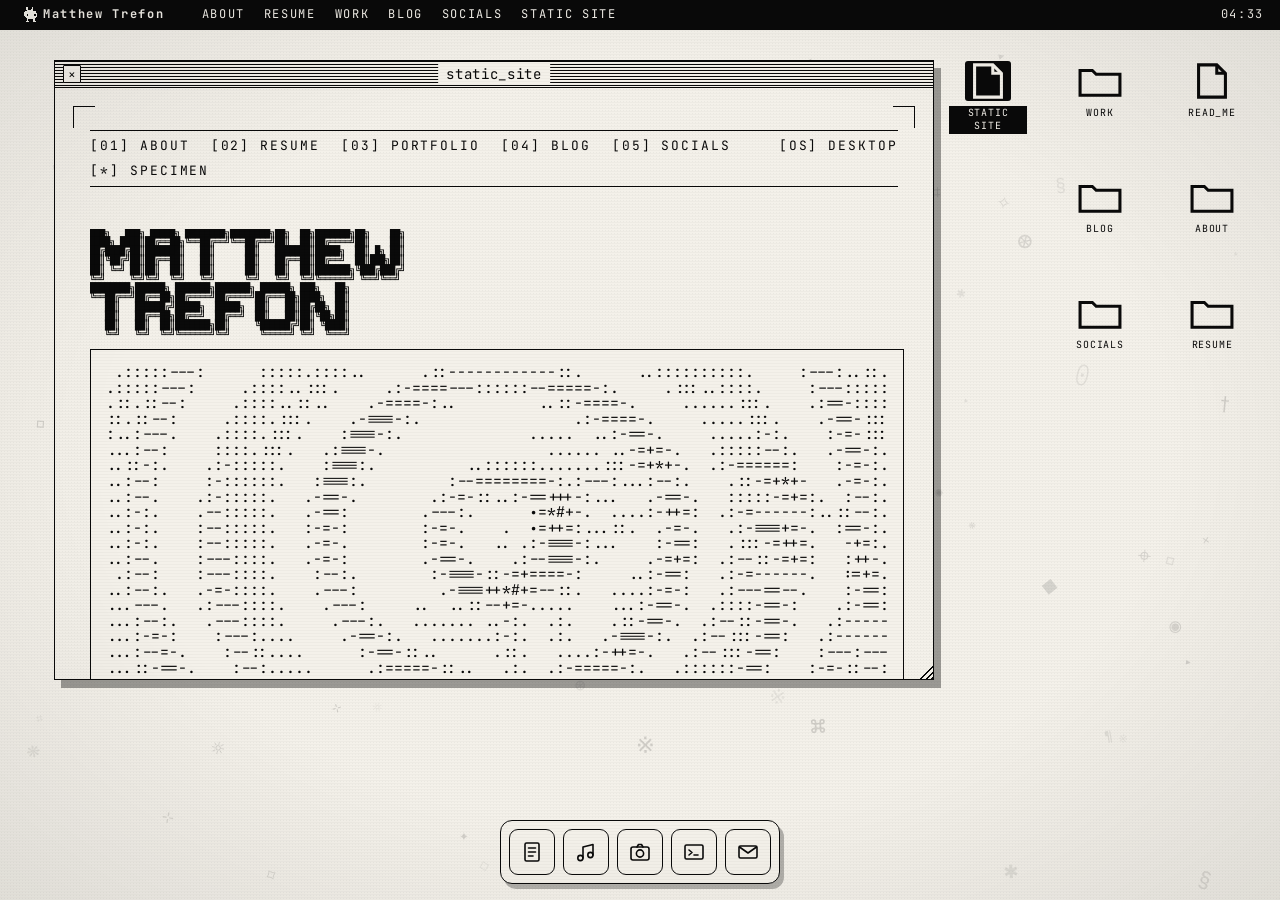
==== commit 7f3be510: "Add a scattered-glyph wallpaper to the desktop OS Scatter faint ASCII marginalia across the desk sur" ====
--- a/desktop/index.html
+++ b/desktop/index.html
@@ -130,6 +130,9 @@
 
       <!-- The desk surface: folder/document icons + the Sidekick + windows. -->
       <div class="desk" id="desk">
+        <!-- Wallpaper: scattered ASCII marginalia, the same decorative
+             back-layer the static site uses. Populated by JS. -->
+        <div class="desk__glyphs" id="deskGlyphs" aria-hidden="true"></div>
         <div class="desk__icons" id="deskIcons"></div>
 
         <!-- Sidekick — pixel bunny, wanders the desktop. Markup matches the
--- a/desktop/style.css
+++ b/desktop/style.css
@@ -519,6 +519,27 @@
   overflow: hidden;
 }
 
+/* Wallpaper glyphs — a back-most layer of faint, randomly placed ASCII
+   symbols, echoing the decorative marginalia of the static site. Sits
+   behind the icons; populated and re-laid-out by JS on load + resize. */
+.desk__glyphs {
+  position: absolute;
+  inset: 0;
+  z-index: 0;
+  pointer-events: none;
+  overflow: hidden;
+}
+.desk__glyphs span {
+  position: absolute;
+  font-family: var(--mono);
+  color: var(--ink);
+  user-select: none;
+  white-space: nowrap;
+  display: block;
+  /* size, opacity, position and a centering+rotation transform are
+     set inline by JS. */
+}
+
 /* =========================================================
    8. DESKTOP ICONS
    ========================================================= */
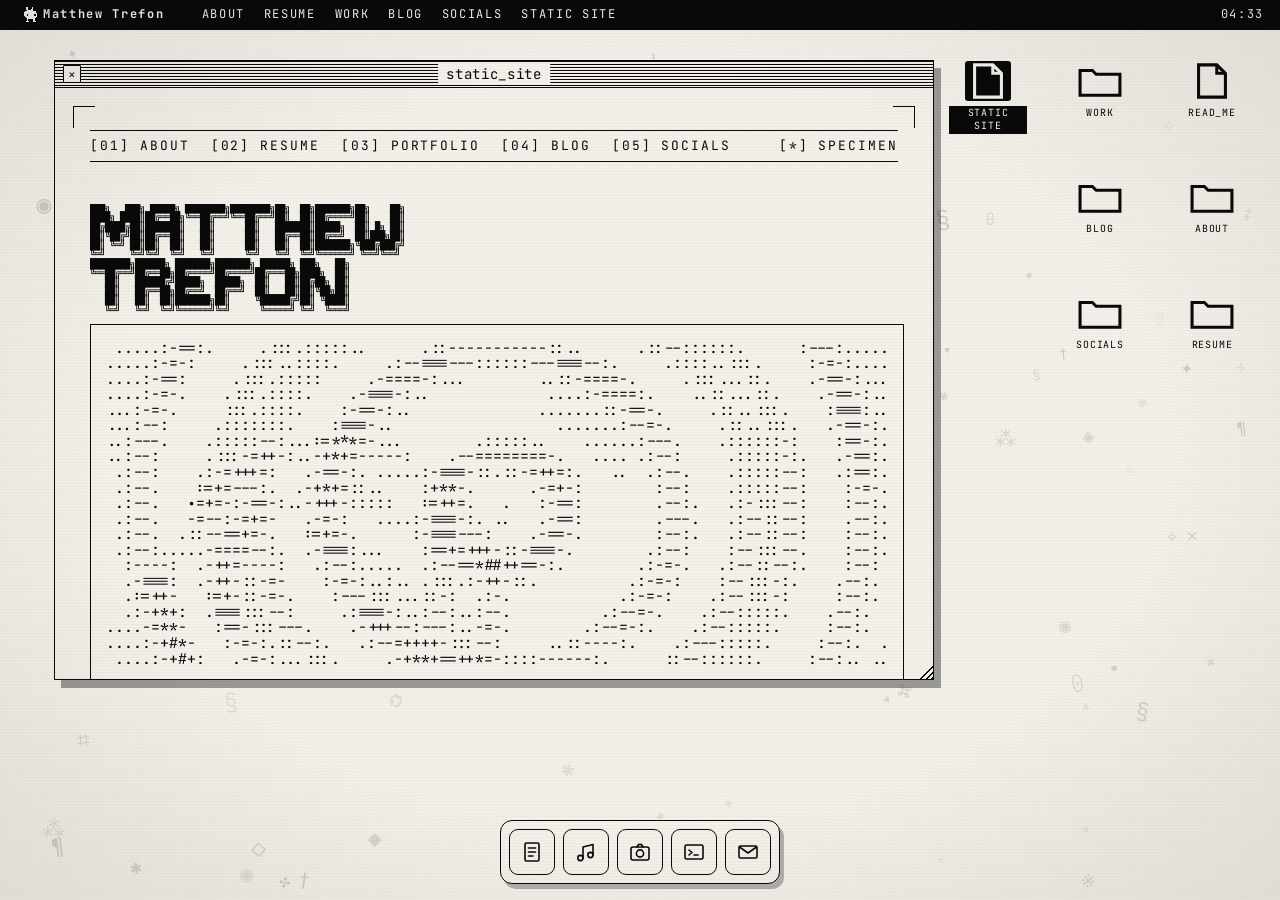
==== commit 69a92b42: "Remove the retired boot sequence from the OS The power-on / boot-log / CRT-zoom flow was already ski" ====
--- a/desktop/index.html
+++ b/desktop/index.html
@@ -14,74 +14,19 @@
   <link rel="stylesheet" href="style.css">
 </head>
 
-<!-- The body carries the OS state as classes, set by script.js:
-       (none)        — powered off, computer sitting on the desk
-       .os-on        — booting; CRT lit, boot log typing
-       .os-zooming   — CRT screen rushing forward to fill the viewport
-       .os-desktop   — fully inside; desktop + windows live here       -->
+<!-- The OS loads straight onto the desktop. <body> carries:
+       .os-desktop     — the desktop is up (set immediately on load)
+       .shutting-down  — Power Off: the screen collapses, back to galaxy -->
 <body>
 
-  <!-- ============== POWERED-OFF STAGE ============== -->
-  <!-- The computer sits centered on a paper background. Crop marks frame
-       it like a printed plate. Visible until the screen zoom takes over. -->
-  <main class="boot-stage" id="bootStage">
-    <span class="crop tl" aria-hidden="true"></span>
-    <span class="crop tr" aria-hidden="true"></span>
-    <span class="crop bl" aria-hidden="true"></span>
-    <span class="crop br" aria-hidden="true"></span>
-
-    <!-- Title card — the name banner wipes in, the tagline ripples up,
-         then the computer rises. The entrance is animated by script.js
-         (once per tab); the static markup here is the skip / reduced-
-         motion state. The real <h1> is screen-reader-only since the
-         visible name is ASCII art. -->
-    <pre class="cover-banner" aria-hidden="true">███╗   ███╗ █████╗ ████████╗████████╗██╗  ██╗███████╗██╗    ██╗
-████╗ ████║██╔══██╗╚══██╔══╝╚══██╔══╝██║  ██║██╔════╝██║    ██║
-██╔████╔██║███████║   ██║      ██║   ███████║█████╗  ██║ █╗ ██║
-██║╚██╔╝██║██╔══██║   ██║      ██║   ██╔══██║██╔══╝  ██║███╗██║
-██║ ╚═╝ ██║██║  ██║   ██║      ██║   ██║  ██║███████╗╚███╔███╔╝
-╚═╝     ╚═╝╚═╝  ╚═╝   ╚═╝      ╚═╝   ╚═╝  ╚═╝╚══════╝ ╚══╝╚══╝
-████████╗██████╗ ███████╗███████╗ ██████╗ ███╗   ██╗
-╚══██╔══╝██╔══██╗██╔════╝██╔════╝██╔═══██╗████╗  ██║
-   ██║   ██████╔╝█████╗  █████╗  ██║   ██║██╔██╗ ██║
-   ██║   ██╔══██╗██╔══╝  ██╔══╝  ██║   ██║██║╚██╗██║
-   ██║   ██║  ██║███████╗██║     ╚██████╔╝██║ ╚████║
-   ╚═╝   ╚═╝  ╚═╝╚══════╝╚═╝      ╚═════╝ ╚═╝  ╚═══╝</pre>
-    <h1 class="sr-only">Matthew Trefon</h1>
-    <p class="cover-tagline" aria-hidden="true"><span>Technical</span><span>·</span><span>Creative</span><span>·</span><span>Marketing</span></p>
-
-    <!-- CSS-drawn compact computer. The screen recess (#screenSlot) is an
-         empty target; the real screen (.crt below) is positioned over it. -->
-    <div class="computer" id="computer">
-      <div class="computer__shell">
-        <div class="computer__screen-slot" id="screenSlot" aria-hidden="true"></div>
-        <div class="computer__face">
-          <span class="computer__brand mono">Matthew&trade;</span>
-          <span class="computer__drive" aria-hidden="true"></span>
-        </div>
-      </div>
-      <div class="computer__keyboard" aria-hidden="true">
-        <div class="key-row"></div>
-        <div class="key-row"></div>
-        <div class="key-row key-row--space"></div>
-      </div>
-      <button class="power-btn" id="powerBtn" type="button" aria-label="Power on">
-        <span class="power-btn__glyph" aria-hidden="true"></span>
-        <span class="power-btn__label mono">Power</span>
-      </button>
-    </div>
-
-    <p class="stage-caption mono">Fig. 1 — a small machine. Switch it on.</p>
-  </main>
+  <!-- The visible name is ASCII art on the desktop; this is the real
+       heading, kept for assistive tech and SEO. -->
+  <h1 class="sr-only">Matthew Trefon</h1>
 
   <!-- ============== THE SCREEN ============== -->
-  <!-- Fixed-position. script.js docks it over #screenSlot, then animates it
-       to fill the viewport. Holds the boot log first, the desktop after. -->
+  <!-- Full-viewport container for the desktop; collapses on Power Off. -->
   <div class="crt" id="crt" role="application" aria-label="MATTHEW_OS">
     <div class="crt__overlay" aria-hidden="true"></div>
-
-    <!-- Boot log — types out, then the screen zooms forward. -->
-    <pre class="boot-log" id="bootLog" aria-live="polite"></pre>
 
     <!-- ============== DESKTOP ============== -->
     <div class="desktop" id="desktop" hidden>
@@ -138,6 +83,10 @@
         <!-- Sidekick — pixel bunny, wanders the desktop. Markup matches the
              main site so the character stays identical across both. -->
         <svg class="sidekick" id="sidekick" viewBox="0 0 21 21" shape-rendering="crispEdges" aria-label="Sidekick" role="img">
+          <!-- sk-flip carries the facing flip on its own, so turning to
+               face a new direction snaps instantly instead of riding the
+               travel transition (which made the bunny appear to spin). -->
+          <g class="sk-flip">
           <g class="sk-body">
             <rect x="6"  y="0"  width="2"  height="3"/>
             <rect x="14" y="0"  width="2"  height="3"/>
@@ -156,9 +105,15 @@
             <rect x="5"  y="14" width="15" height="1"/>
             <rect x="4"  y="15" width="15" height="1"/>
             <rect x="7"  y="16" width="11" height="1"/>
+          </g>
+          <!-- Feet in their own groups so the walk cycle can lift them
+               in alternation. -->
+          <g class="sk-foot sk-foot-l">
             <rect x="7"  y="17" width="2"  height="2"/>
+            <rect x="6"  y="19" width="4"  height="2"/>
+          </g>
+          <g class="sk-foot sk-foot-r">
             <rect x="16" y="17" width="2"  height="2"/>
-            <rect x="6"  y="19" width="4"  height="2"/>
             <rect x="15" y="19" width="4"  height="2"/>
           </g>
           <g class="sk-arm">
@@ -179,6 +134,7 @@
             <rect x="7"  y="10" width="2" height="2"/>
             <rect x="17" y="10" width="2" height="2"/>
           </g>
+          </g><!-- /sk-flip -->
         </svg>
 
         <!-- Apps dock — pinned bottom-centre. Populated by script.js. -->
--- a/desktop/style.css
+++ b/desktop/style.css
@@ -30,10 +30,7 @@
   --ink: #0a0a0a;
   --paper: #f4f1ea;
   --paper-edge: #e6e0d0;
-  --shell: #d8d2c0;          /* warm beige computer body          */
-  --shell-dark: #b8b19a;     /* shaded shell edges                */
-  --screen-off: #0c0b08;     /* CRT when powered down             */
-  --screen-on: #15140f;      /* CRT phosphor-dark when lit        */
+  --screen-off: #0c0b08;     /* the screen's dark backdrop        */
 
   --serif-display: 'DM Serif Display', Georgia, serif;
   --serif-body: 'EB Garamond', Georgia, serif;
@@ -55,10 +52,6 @@
   --space-md: 1.5rem;
   --space-lg: 2rem;
   --space-xl: 3rem;
-
-  /* Zoom transition timing — reused by JS so the reveal lines up. */
-  --zoom-ms: 780ms;
-  --zoom-ease: cubic-bezier(0.55, 0, 0.3, 1);
 }
 
 /* =========================================================
@@ -88,20 +81,6 @@
   text-transform: uppercase;
 }
 
-/* =========================================================
-   3. BOOT STAGE — the powered-off computer, centered
-   ========================================================= */
-.boot-stage {
-  position: fixed;
-  inset: 0;
-  display: flex;
-  flex-direction: column;
-  align-items: center;
-  justify-content: center;
-  gap: var(--space-sm);
-  transition: opacity 420ms ease;
-}
-
 /* Screen-reader-only — the visible name is ASCII art, so the real
    <h1> is hidden visually but kept for assistive tech and SEO. */
 .sr-only {
@@ -113,192 +92,21 @@
   white-space: nowrap;
   border: 0;
 }
-/* Once the screen zoom begins the stage fades away entirely. */
-body.os-zooming .boot-stage,
-body.os-desktop .boot-stage { opacity: 0; pointer-events: none; }
-
-.stage-caption {
-  font-size: var(--fs-xs);
-  letter-spacing: 0.22em;
-  opacity: 0.55;
-}
-body.os-on .stage-caption { opacity: 0; transition: opacity 300ms ease; }
-
-/* Crop marks — corners of the "plate". */
-.crop { position: fixed; width: 26px; height: 26px; pointer-events: none; }
-.crop::before, .crop::after { content: ''; position: absolute; background: var(--ink); }
-.crop.tl { top: 22px; left: 22px; }
-.crop.tl::before { top: 0; left: 0; width: 1px; height: 26px; }
-.crop.tl::after  { top: 0; left: 0; width: 26px; height: 1px; }
-.crop.tr { top: 22px; right: 22px; }
-.crop.tr::before { top: 0; right: 0; width: 1px; height: 26px; }
-.crop.tr::after  { top: 0; right: 0; width: 26px; height: 1px; }
-.crop.bl { bottom: 22px; left: 22px; }
-.crop.bl::before { bottom: 0; left: 0; width: 1px; height: 26px; }
-.crop.bl::after  { bottom: 0; left: 0; width: 26px; height: 1px; }
-.crop.br { bottom: 22px; right: 22px; }
-.crop.br::before { bottom: 0; right: 0; width: 1px; height: 26px; }
-.crop.br::after  { bottom: 0; right: 0; width: 26px; height: 1px; }
-
-/* =========================================================
-   4. THE COMPUTER  (drawn entirely in CSS)
-   A compact all-in-one machine: screen recess in a beige
-   shell, a little keyboard below, a power button at the side.
-   ========================================================= */
-.computer {
-  position: relative;
-  width: clamp(280px, 46vw, 460px);
-}
-
-.computer__shell {
-  background:
-    linear-gradient(160deg, #e2dccb 0%, var(--shell) 38%, var(--shell-dark) 100%);
-  border: 2px solid var(--ink);
-  border-radius: 18px 18px 12px 12px;
-  padding: 22px 22px 14px;
-  box-shadow: inset 0 2px 0 rgba(255,255,255,0.4),
-              6px 8px 0 rgba(10,10,10,0.18);
-}
-
-/* The screen recess — a dark inset the CRT element covers exactly. */
-.computer__screen-slot {
-  aspect-ratio: 4 / 3;
-  background: var(--screen-off);
-  border: 2px solid var(--ink);
-  border-radius: 10px;
-  box-shadow: inset 0 0 22px rgba(0,0,0,0.9);
-}
-
-/* Face below the screen — brand plate + a fake floppy drive slot. */
-.computer__face {
-  display: flex;
-  align-items: center;
-  justify-content: space-between;
-  margin-top: 14px;
-  padding: 0 4px;
-}
-.computer__brand {
-  font-size: var(--fs-xs);
-  letter-spacing: 0.2em;
-  color: #5b5747;
-}
-.computer__drive {
-  width: 64px;
-  height: 7px;
-  background: var(--shell-dark);
-  border: 1px solid rgba(10,10,10,0.5);
-  border-radius: 2px;
-}
-
-/* Keyboard — three rows of keys drawn as repeating gradients. */
-.computer__keyboard {
-  width: 86%;
-  margin: 10px auto 0;
-  background: linear-gradient(180deg, var(--shell) 0%, var(--shell-dark) 100%);
-  border: 2px solid var(--ink);
-  border-radius: 4px 4px 7px 7px;
-  padding: 7px 10px;
-  display: flex;
-  flex-direction: column;
-  gap: 5px;
-  box-shadow: 4px 5px 0 rgba(10,10,10,0.15);
-}
-.key-row {
-  height: 9px;
-  border-radius: 2px;
-  background-image: repeating-linear-gradient(
-    to right, var(--ink) 0 1px, transparent 1px 13px
-  );
-  opacity: 0.55;
-}
-.key-row--space {
-  background-image: repeating-linear-gradient(
-    to right, var(--ink) 0 1px, transparent 1px 80%
-  );
-}
-
-/* Power button — pulses gently until clicked. */
-.power-btn {
-  position: absolute;
-  right: -14px;
-  bottom: 92px;
-  display: flex;
-  flex-direction: column;
-  align-items: center;
-  gap: 5px;
-  background: var(--shell);
-  border: 2px solid var(--ink);
-  border-radius: 8px;
-  padding: 9px 8px;
-  box-shadow: 3px 3px 0 rgba(10,10,10,0.25);
-  transition: transform 120ms ease, box-shadow 120ms ease;
-}
-.power-btn:hover { transform: translate(-1px, -1px); }
-.power-btn:active { transform: translate(2px, 2px); box-shadow: 0 0 0 rgba(0,0,0,0); }
-.power-btn__glyph {
-  width: 16px;
-  height: 16px;
-  border: 2px solid var(--ink);
-  border-radius: 50%;
-  position: relative;
-  animation: power-pulse 1.8s ease-in-out infinite;
-}
-.power-btn__glyph::before {       /* the tick through the circle */
-  content: '';
-  position: absolute;
-  top: -3px;
-  left: 50%;
-  transform: translateX(-50%);
-  width: 2px;
-  height: 8px;
-  background: var(--ink);
-}
-.power-btn__label { font-size: 0.5rem; letter-spacing: 0.18em; }
-@keyframes power-pulse {
-  0%, 100% { box-shadow: 0 0 0 0 rgba(10,10,10,0.45); }
-  50%      { box-shadow: 0 0 0 5px rgba(10,10,10,0); }
-}
-/* Once powered on, the button is done. */
-body.os-on .power-btn { opacity: 0; pointer-events: none; transition: opacity 250ms ease; }
-
-/* =========================================================
-   5. THE CRT SCREEN + ZOOM TRANSITION
-   Fixed element. JS docks it over #screenSlot (small), then
-   adds .crt--full to animate it to the whole viewport.
+
+/* =========================================================
+   5. THE SCREEN
+   A full-viewport fixed container — the desktop lives inside it.
+   It collapses on Power Off (see body.shutting-down).
    ========================================================= */
 .crt {
   position: fixed;
-  top: 0; left: 0;
-  width: 320px; height: 240px;    /* JS overrides before paint */
+  inset: 0;
   background: var(--screen-off);
-  border-radius: 10px;
   overflow: hidden;
   z-index: 50;
-  opacity: 0;                     /* hidden until power-on     */
-  pointer-events: none;
-  transition:
-    top    var(--zoom-ms) var(--zoom-ease),
-    left   var(--zoom-ms) var(--zoom-ease),
-    width  var(--zoom-ms) var(--zoom-ease),
-    height var(--zoom-ms) var(--zoom-ease),
-    border-radius var(--zoom-ms) var(--zoom-ease);
-}
-/* Powered on: the screen lights up. */
-body.os-on .crt {
-  opacity: 1;
-  pointer-events: auto;
-  background: var(--screen-on);
-  animation: crt-flash 280ms ease-out;
-}
-@keyframes crt-flash {
-  0%   { filter: brightness(2.6) contrast(0.4); }
-  100% { filter: brightness(1) contrast(1); }
-}
-/* Zoomed: fills the viewport. JS sets the geometry; this just
-   drops the rounding so it reads as a full screen. */
-.crt--full { border-radius: 0; }
-
-/* Power-off — the CRT collapses to a bright line, then a dot, on a
+}
+
+/* Power-off — the screen collapses to a bright line, then a dot, on a
    black field, before the page returns to the galaxy. */
 body.shutting-down { background: #000; }
 body.shutting-down .crt {
@@ -311,49 +119,17 @@
   100% { transform: scale(0, 0.006); filter: brightness(2.8); opacity: 0; }
 }
 
-/* Scanline + vignette overlay — present while booting, faded
-   once the desktop is up so content stays crisp. */
+/* A subtle scanline + vignette texture laid over the desktop. */
 .crt__overlay {
   position: absolute;
   inset: 0;
   pointer-events: none;
   z-index: 3;
+  opacity: 0.14;
   background:
     radial-gradient(ellipse at center, transparent 58%, rgba(0,0,0,0.55) 100%),
     repeating-linear-gradient(to bottom, rgba(0,0,0,0.18) 0 1px, transparent 1px 3px);
-  transition: opacity 500ms ease;
-}
-body.os-desktop .crt__overlay { opacity: 0.14; }
-
-/* =========================================================
-   6. BOOT LOG
-   ========================================================= */
-.boot-log {
-  position: absolute;
-  inset: 0;
-  z-index: 2;
-  margin: 0;
-  padding: clamp(0.75rem, 3vw, 2.4rem);
-  font-family: var(--mono-sys);
-  font-size: clamp(0.6rem, 1.5vw, 0.95rem);
-  line-height: 1.7;
-  color: var(--paper);
-  white-space: pre-wrap;
-  text-shadow: 0 0 6px rgba(244,241,234,0.35);
-}
-.boot-log .boot-ok  { opacity: 0.6; }
-.boot-log .boot-hi  { font-weight: 700; }
-.boot-log .caret {
-  display: inline-block;
-  width: 0.6em; height: 1.05em;
-  margin-left: 1px;
-  background: var(--paper);
-  vertical-align: -0.18em;
-  animation: caret-blink 1s steps(1, end) infinite;
-}
-@keyframes caret-blink { 0%, 50% { opacity: 1; } 50.01%, 100% { opacity: 0; } }
-/* The log clears once the desktop is shown. */
-body.os-desktop .boot-log { display: none; }
+}
 
 /* =========================================================
    7. DESKTOP + MENU BAR
@@ -837,22 +613,36 @@
   white-space: nowrap;
 }
 
-/* Socials list. */
+/* Socials list — each row is a full-width link: icon, platform, handle.
+   Hovering inverts the whole row; the icon rides currentColor so it
+   inverts with it. */
 .os-links { list-style: none; }
-.os-links li {
-  display: flex;
-  justify-content: space-between;
+.os-link {
+  display: flex;
+  align-items: center;
   gap: var(--space-sm);
-  padding: var(--space-2xs) 0;
+  padding: var(--space-xs);
   border-bottom: 1px solid var(--ink);
-}
-.os-links .os-links__label {
+  text-decoration: none;
+  color: var(--ink);
+  transition: background-color 120ms ease, color 120ms ease;
+}
+.os-links li:last-child .os-link { border-bottom: 0; }
+.os-link:hover { background: var(--ink); color: var(--paper); }
+.os-link__icon { flex: 0 0 auto; width: 24px; height: 24px; }
+.os-link__svg { width: 100%; height: 100%; }
+.os-link__platform {
   font-family: var(--mono);
   font-size: var(--fs-xs);
   letter-spacing: 0.16em;
-}
-.os-links a { text-decoration: none; }
-.os-links a:hover { font-style: italic; }
+  text-transform: uppercase;
+}
+.os-link__handle {
+  margin-left: auto;
+  font-family: var(--serif-body);
+  opacity: 0.7;
+}
+.os-link:hover .os-link__handle { opacity: 1; }
 
 .win__signature {
   font-family: var(--serif-display);
@@ -871,11 +661,20 @@
   fill: var(--ink);
   z-index: 5;
   pointer-events: none;
-  /* JS moves it by setting --sk-x / --sk-y to desk coordinates;
-     the slow transition turns each jump into a stroll. --sk-face
-     flips it to face the direction of travel. */
-  transform: translate(var(--sk-x, 0px), var(--sk-y, 0px)) scaleX(var(--sk-face, 1));
-  transition: transform 3.4s ease-in-out;
+  /* JS moves it by setting --sk-x / --sk-y to desk coordinates and sets
+     the transition duration per trip, so the pace stays constant — a
+     steady walk rather than a slow float. Only the travel is animated;
+     the facing flip lives on .sk-flip and snaps instantly. */
+  transform: translate(var(--sk-x, 0px), var(--sk-y, 0px));
+  transition: transform 3.4s linear;
+}
+/* --sk-face mirrors the bunny to face its direction of travel. Kept off
+   the transitioned transform so the turn is an instant flip, never a
+   spin through zero width. */
+.sk-flip {
+  transform: scaleX(var(--sk-face, 1));
+  transform-box: view-box;
+  transform-origin: 50% 50%;
 }
 .sidekick .sk-arm-a { animation: sk-wag 1.2s linear infinite; }
 .sidekick .sk-arm-b { animation: sk-wag 1.2s linear infinite; animation-delay: -0.6s; }
@@ -883,15 +682,35 @@
 @keyframes sk-wag   { 0%, 49.99% { opacity: 1; } 50%, 100% { opacity: 0; } }
 @keyframes sk-blink { 0%, 95%, 100% { opacity: 0; } 96%, 99% { opacity: 1; } }
 
+/* Walk cycle — runs only while the Sidekick is travelling (JS toggles
+   .is-walking). The feet lift in alternation and the body bobs a pixel,
+   on hard-cut keyframes so it reads as crisp sprite animation. */
+.sidekick.is-walking .sk-foot-l { animation: sk-step-a 0.66s linear infinite; }
+.sidekick.is-walking .sk-foot-r { animation: sk-step-b 0.66s linear infinite; }
+.sidekick.is-walking .sk-body,
+.sidekick.is-walking .sk-arm,
+.sidekick.is-walking .sk-eyes   { animation: sk-bob 0.66s linear infinite; }
+@keyframes sk-step-a {
+  0%, 49.99% { transform: translateY(-2px); }   /* lifted, mid-step */
+  50%, 100%  { transform: translateY(0); }       /* planted          */
+}
+@keyframes sk-step-b {
+  0%, 49.99% { transform: translateY(0); }
+  50%, 100%  { transform: translateY(-2px); }
+}
+@keyframes sk-bob {
+  0%,  24.99% { transform: translateY(0); }
+  25%, 49.99% { transform: translateY(1px); }
+  50%, 74.99% { transform: translateY(0); }
+  75%, 100%   { transform: translateY(1px); }
+}
+
 /* =========================================================
    12. RESPONSIVE / MOBILE
    On phones, windows can't be dragged comfortably — they open
    as one centered, near-full panel. Icons become a grid.
    ========================================================= */
 @media (max-width: 700px) {
-  .computer { width: min(86vw, 360px); }
-  .power-btn { bottom: 70px; }
-
   .menubar__nav { display: none; }   /* folders carry navigation here */
 
   /* Icons: a centered grid instead of free placement. */
@@ -924,80 +743,18 @@
    bob, blink and wander all stand down to instant states.
    ========================================================= */
 @media (prefers-reduced-motion: reduce) {
-  .crt,
-  .boot-stage,
   .desktop,
   .sidekick { transition-duration: 1ms !important; }
-  .power-btn__glyph,
   .sidekick .sk-arm-a,
   .sidekick .sk-arm-b,
   .sidekick .sk-eyes,
+  .sidekick .sk-foot-l,
+  .sidekick .sk-foot-r,
+  .sidekick .sk-body,
+  .sidekick .sk-arm,
   .win { animation: none !important; }
   .sidekick .sk-arm-b { opacity: 0; }
   .crt__overlay {
     background: radial-gradient(ellipse at center, transparent 58%, rgba(0,0,0,0.5) 100%);
   }
-}
-
-/* =========================================================
-   13. TITLE CARD  (animated entrance of the boot stage)
-   The name banner wipes in like a fresh print, the tagline
-   ripples up word by word, then the computer rises. The
-   entrance plays only while <body> carries .cover-intro
-   (added once per tab by script.js). The base rules below
-   are the resting state — also the skip / reduced-motion
-   state, since the keyframes' end frames match them exactly.
-   ========================================================= */
-.cover-banner {
-  margin: 0;
-  font-family: var(--mono-sys);
-  font-size: clamp(0.32rem, 1.15vw, 0.6rem);
-  line-height: 1.05;
-  font-weight: 700;
-  white-space: pre;
-  color: var(--ink);
-}
-.cover-tagline {
-  display: flex;
-  gap: 0.55em;
-  margin: 0;
-  font-family: var(--mono);
-  font-size: var(--fs-xs);
-  letter-spacing: 0.24em;
-  text-transform: uppercase;
-}
-.cover-tagline span { display: inline-block; }
-
-/* The wipe: banner revealed left-to-right, like a print head. */
-body.cover-intro .cover-banner {
-  animation: cover-wipe 900ms var(--zoom-ease) both;
-}
-/* The ripple: each tagline word rises a beat after the last. */
-body.cover-intro .cover-tagline span {
-  animation: cover-rise 460ms ease both;
-}
-body.cover-intro .cover-tagline span:nth-child(1) { animation-delay: 760ms; }
-body.cover-intro .cover-tagline span:nth-child(2) { animation-delay: 850ms; }
-body.cover-intro .cover-tagline span:nth-child(3) { animation-delay: 940ms; }
-body.cover-intro .cover-tagline span:nth-child(4) { animation-delay: 1030ms; }
-body.cover-intro .cover-tagline span:nth-child(5) { animation-delay: 1120ms; }
-/* Then the machine rises into place, and finally the caption. */
-body.cover-intro .computer {
-  animation: cover-rise 620ms var(--zoom-ease) both;
-  animation-delay: 1400ms;
-}
-body.cover-intro .stage-caption {
-  animation: cover-rise 500ms ease both;
-  animation-delay: 2100ms;
-}
-/* The power button is inert until the entrance has settled. */
-body.cover-intro .power-btn { pointer-events: none; }
-
-@keyframes cover-wipe {
-  from { clip-path: inset(0 100% 0 0); }
-  to   { clip-path: inset(0 0 0 0); }
-}
-@keyframes cover-rise {
-  from { opacity: 0; transform: translateY(14px); }
-  to   { opacity: 1; transform: translateY(0); }
-}
+}
